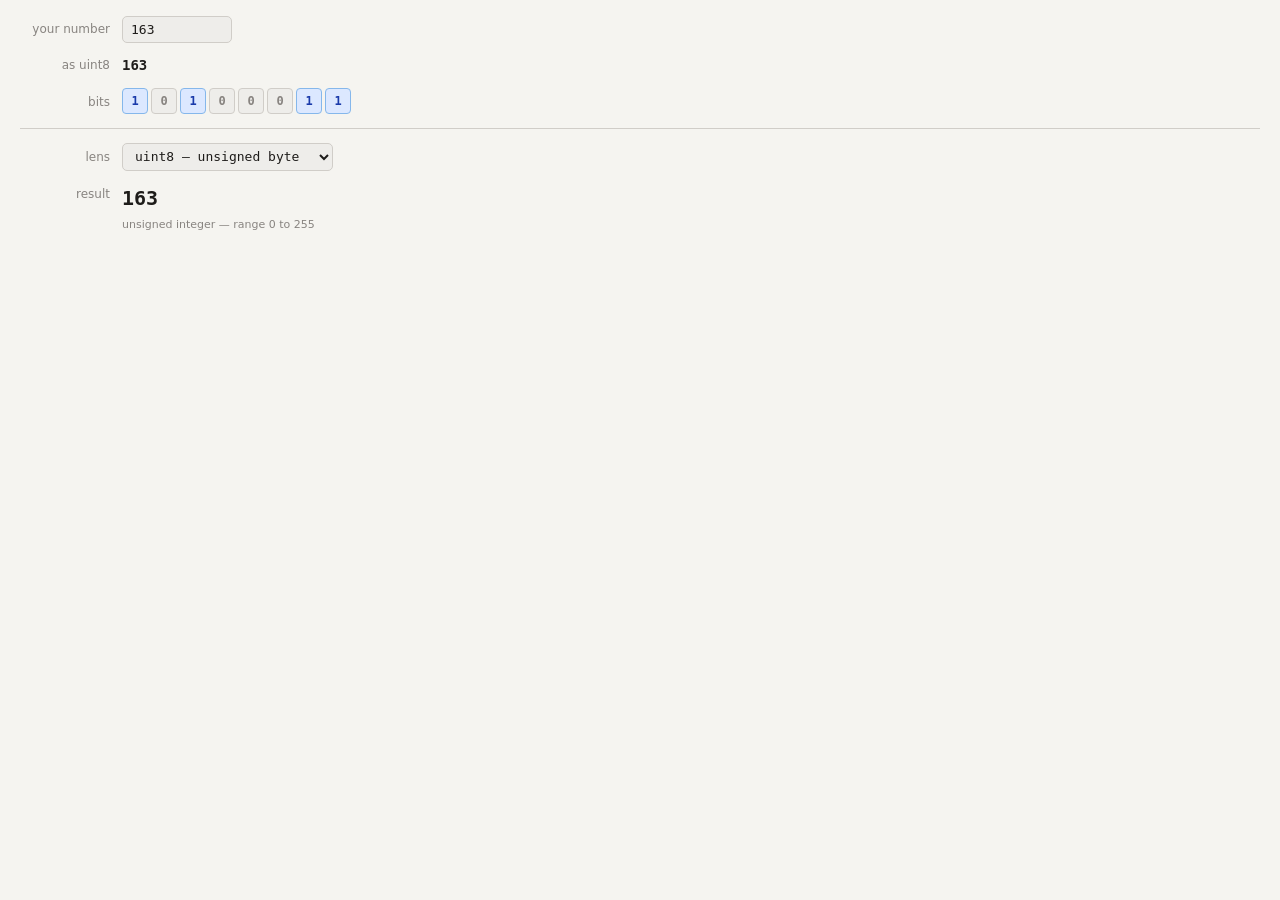
==== gadgets/byte-lens.html @ d00674c3 "130 -> 163 + starting on half-words / words" ====
<!DOCTYPE html>
<html lang="en">
<head>
  <meta charset="UTF-8">
  <meta name="viewport" content="width=device-width, initial-scale=1.0">
  <title>Byte lens</title>
  <style>
    *, *::before, *::after { box-sizing: border-box; margin: 0; padding: 0; }

    :root {
      --bg:       #0f1117;
      --surface:  #181c26;
      --border:   #2a2f3d;
      --text:     #cdd4e0;
      --muted:    #5a6580;
      --mono:     'IBM Plex Mono', 'Fira Mono', monospace;
      --sans:     'IBM Plex Sans', system-ui, sans-serif;
      --blue-bg:  #1a2a4a;
      --blue-fg:  #aaccff;
      --blue-brd: #2a4a8a;
    }

    @media (prefers-color-scheme: light) {
      :root {
        --bg:       #f5f4f0;
        --surface:  #eeedea;
        --border:   #d0cdc8;
        --text:     #1e1c1a;
        --muted:    #888480;
        --blue-bg:  #dce8ff;
        --blue-fg:  #1a3aaa;
        --blue-brd: #85b7eb;
      }
    }

    body {
      background: var(--bg);
      color: var(--text);
      font-family: var(--sans);
      font-size: 14px;
      padding: 1rem 1.25rem 1.25rem;
      line-height: 1.5;
    }

    .row {
      display: flex;
      align-items: center;
      gap: 12px;
      margin-bottom: 12px;
    }

    .lbl {
      font-size: 12px;
      color: var(--muted);
      width: 90px;
      flex-shrink: 0;
      text-align: right;
    }

    input[type=number], select {
      font-family: var(--mono);
      font-size: 13px;
      color: var(--text);
      background: var(--surface);
      border: 1px solid var(--border);
      border-radius: 5px;
      padding: 0.3rem 0.5rem;
      outline: none;
    }

    input[type=number] { width: 110px; }
    input[type=number]:focus, select:focus { border-color: var(--blue-fg); }

    select { cursor: pointer; }

    .mono { font-family: var(--mono); }

    .u8-val {
      font-family: var(--mono);
      font-size: 14px;
      font-weight: 600;
      color: var(--text);
    }

    .u8-note {
      font-size: 11px;
      color: var(--muted);
      margin-left: 4px;
    }

    .bits {
      display: flex;
      gap: 3px;
      flex-wrap: wrap;
    }

    .bit {
      width: 26px;
      height: 26px;
      border-radius: 4px;
      display: flex;
      align-items: center;
      justify-content: center;
      font-family: var(--mono);
      font-size: 12px;
      font-weight: 600;
      border: 1px solid var(--border);
      background: var(--surface);
      color: var(--muted);
    }

    .bit-1 {
      background: var(--blue-bg);
      color: var(--blue-fg);
      border-color: var(--blue-brd);
    }

    .divider {
      height: 1px;
      background: var(--border);
      margin: 14px 0;
    }

    .result-val {
      font-family: var(--mono);
      font-size: 20px;
      font-weight: 600;
      color: var(--text);
      margin-bottom: 4px;
    }

    .result-note {
      font-size: 11px;
      color: var(--muted);
    }

    .swatch-row {
      display: flex;
      align-items: center;
      gap: 10px;
      margin-top: 6px;
    }

    .swatch {
      width: 48px;
      height: 48px;
      border-radius: 6px;
      border: 1px solid var(--border);
      flex-shrink: 0;
    }
  </style>
</head>
<body>

  <div class="row">
    <span class="lbl">your number</span>
    <input type="number" id="inp" value="163" step="1" />
  </div>

  <div class="row">
    <span class="lbl">as uint8</span>
    <span class="u8-val" id="u8val">163</span>
    <span class="u8-note" id="u8note"></span>
  </div>

  <div class="row" style="align-items:flex-start;">
    <span class="lbl" style="padding-top:5px;">bits</span>
    <div class="bits" id="bits"></div>
  </div>

  <div class="divider"></div>

  <div class="row">
    <span class="lbl">lens</span>
    <select id="lens">
      <option value="uint8">uint8 — unsigned byte</option>
      <option value="int8">int8 — signed byte</option>
      <option value="char">char — ASCII character</option>
      <option value="bool">bool — true / false</option>
      <option value="gray">gray — light intensity</option>
      <option value="hex">hex — base 16</option>
      <option value="binary">binary — base 2</option>
    </select>
  </div>

  <div class="row" style="align-items:flex-start; margin-top:4px;">
    <span class="lbl" style="padding-top:2px;">result</span>
    <div>
      <div class="result-val" id="result-val"></div>
      <div id="result-extra"></div>
      <div class="result-note" id="result-note"></div>
    </div>
  </div>

  <script>
    const inp  = document.getElementById('inp');
    const lsel = document.getElementById('lens');

    const CTRL = {8:'\\b (backspace)',9:'\\t (tab)',10:'\\n (newline)',13:'\\r (carriage return)',27:'ESC',0:'\\0 (null)'};

    const lenses = {
      uint8:  (u8) => ({ val: String(u8),  note: 'unsigned integer — range 0 to 255' }),
      int8:   (u8) => {
        const v = u8 >= 128 ? u8 - 256 : u8;
        return { val: String(v), note: v < 0 ? 'values 128..255 map to −128..−1' : 'signed integer — range −128 to 127' };
      },
      char: (u8) => {
        if (CTRL[u8] !== undefined) return { val: CTRL[u8], note: 'non-printable control character' };
        if (u8 < 32)   return { val: '(control char)', note: `ASCII ${u8} — non-printable` };
        if (u8 === 127) return { val: 'DEL', note: 'delete control character' };
        const ch = new TextDecoder('windows-1252').decode(new Uint8Array([u8]));
        const printable = ch.charCodeAt(0) > 31;
        return printable
          ? { val: `'${ch}'`, note: `extended ASCII — code ${u8}` }
          : { val: '(control char)', note: `ASCII ${u8} — non-printable` };
      },
      bool:   (u8) => ({ val: u8 === 0 ? 'false' : 'true', note: u8 === 0 ? 'zero is the only false value' : `any non-zero value is true` }),
      gray:   (u8) => ({ val: `${u8} / 255`, note: 'light intensity — 0 is black, 255 is white', swatch: `rgb(${u8},${u8},${u8})` }),
      hex:    (u8) => ({ val: '0x' + u8.toString(16).toUpperCase().padStart(2,'0'), note: 'base 16 — each digit represents 4 bits' }),
      binary: (u8) => ({ val: '0b' + u8.toString(2).padStart(8,'0'), note: 'base 2 — the raw bit pattern' }),
    };

    function update() {
      const raw = parseInt(inp.value, 10);
      if (isNaN(raw)) return;

      const buf = new ArrayBuffer(1);
      new DataView(buf).setUint8(0, raw);
      const u8 = new DataView(buf).getUint8(0);

      document.getElementById('u8val').textContent = u8;
      document.getElementById('u8note').textContent = raw !== u8
        ? (raw < 0 ? `(${raw} wrapped around)` : `(${raw} truncated to 8 bits)`)
        : '';

      const bin = u8.toString(2).padStart(8, '0');
      document.getElementById('bits').innerHTML = bin.split('').map(b =>
        `<div class="bit ${b==='1'?'bit-1':''}">${b}</div>`
      ).join('');

      const { val, note, swatch } = lenses[lsel.value](u8);
      document.getElementById('result-val').textContent = val;
      document.getElementById('result-note').textContent = note;

      const extra = document.getElementById('result-extra');
      if (swatch) {
        extra.innerHTML = `<div class="swatch-row">
          <div class="swatch" style="background:${swatch};"></div>
          <span class="result-note">${swatch}</span>
        </div>`;
      } else {
        extra.innerHTML = '';
      }

      // Tell parent iframe our content height
      window.parent.postMessage({
        type: 'gadget-height',
        src: window.location.pathname,
        height: document.body.scrollHeight
      }, '*');
    }

    inp.addEventListener('input', update);
    lsel.addEventListener('change', update);
    update();
  </script>
</body>
</html>
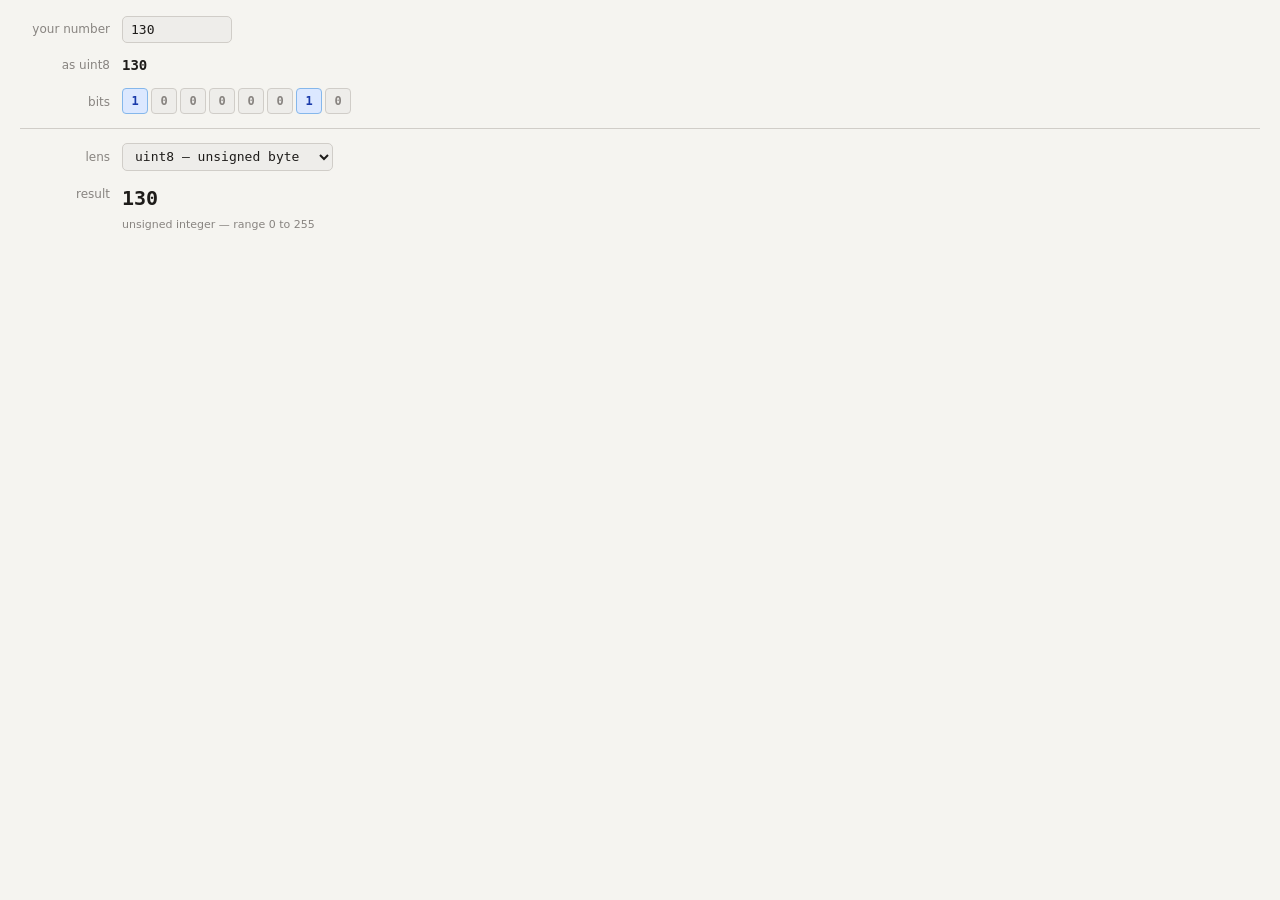
==== commit a54a03c1: "fixing light theme" ====
--- a/gadgets/byte-lens.html
+++ b/gadgets/byte-lens.html
@@ -21,7 +21,7 @@
     }
 
     @media (prefers-color-scheme: light) {
-      :root {
+      :root:not([data-theme]) {
         --bg:       #f5f4f0;
         --surface:  #eeedea;
         --border:   #d0cdc8;
@@ -33,6 +33,17 @@
       }
     }
 
+    :root[data-theme="light"] {
+      --bg:       #f5f4f0;
+      --surface:  #eeedea;
+      --border:   #d0cdc8;
+      --text:     #1e1c1a;
+      --muted:    #888480;
+      --blue-bg:  #dce8ff;
+      --blue-fg:  #1a3aaa;
+      --blue-brd: #85b7eb;
+    }
+
     body {
       background: var(--bg);
       color: var(--text);
@@ -154,12 +165,12 @@
 
   <div class="row">
     <span class="lbl">your number</span>
-    <input type="number" id="inp" value="163" step="1" />
+    <input type="number" id="inp" value="130" step="1" />
   </div>
 
   <div class="row">
     <span class="lbl">as uint8</span>
-    <span class="u8-val" id="u8val">163</span>
+    <span class="u8-val" id="u8val">130</span>
     <span class="u8-note" id="u8note"></span>
   </div>
 
@@ -193,6 +204,20 @@
   </div>
 
   <script>
+    // Theme: read from ?theme= on load, update live if the parent page toggles it.
+    (function () {
+      const param = new URLSearchParams(window.location.search).get('theme');
+      if (param === 'light' || param === 'dark') {
+        document.documentElement.setAttribute('data-theme', param);
+      }
+    })();
+
+    window.addEventListener('message', (e) => {
+      if (e.data?.type === 'set-theme') {
+        document.documentElement.setAttribute('data-theme', e.data.theme);
+      }
+    });
+
     const inp  = document.getElementById('inp');
     const lsel = document.getElementById('lens');
 
@@ -204,15 +229,11 @@
         const v = u8 >= 128 ? u8 - 256 : u8;
         return { val: String(v), note: v < 0 ? 'values 128..255 map to −128..−1' : 'signed integer — range −128 to 127' };
       },
-      char: (u8) => {
+      char:   (u8) => {
         if (CTRL[u8] !== undefined) return { val: CTRL[u8], note: 'non-printable control character' };
-        if (u8 < 32)   return { val: '(control char)', note: `ASCII ${u8} — non-printable` };
+        if (u8 < 32)  return { val: '(control char)', note: `ASCII ${u8} — non-printable` };
         if (u8 === 127) return { val: 'DEL', note: 'delete control character' };
-        const ch = new TextDecoder('windows-1252').decode(new Uint8Array([u8]));
-        const printable = ch.charCodeAt(0) > 31;
-        return printable
-          ? { val: `'${ch}'`, note: `extended ASCII — code ${u8}` }
-          : { val: '(control char)', note: `ASCII ${u8} — non-printable` };
+        return { val: `'${String.fromCharCode(u8)}'`, note: `ASCII character — code ${u8}` };
       },
       bool:   (u8) => ({ val: u8 === 0 ? 'false' : 'true', note: u8 === 0 ? 'zero is the only false value' : `any non-zero value is true` }),
       gray:   (u8) => ({ val: `${u8} / 255`, note: 'light intensity — 0 is black, 255 is white', swatch: `rgb(${u8},${u8},${u8})` }),
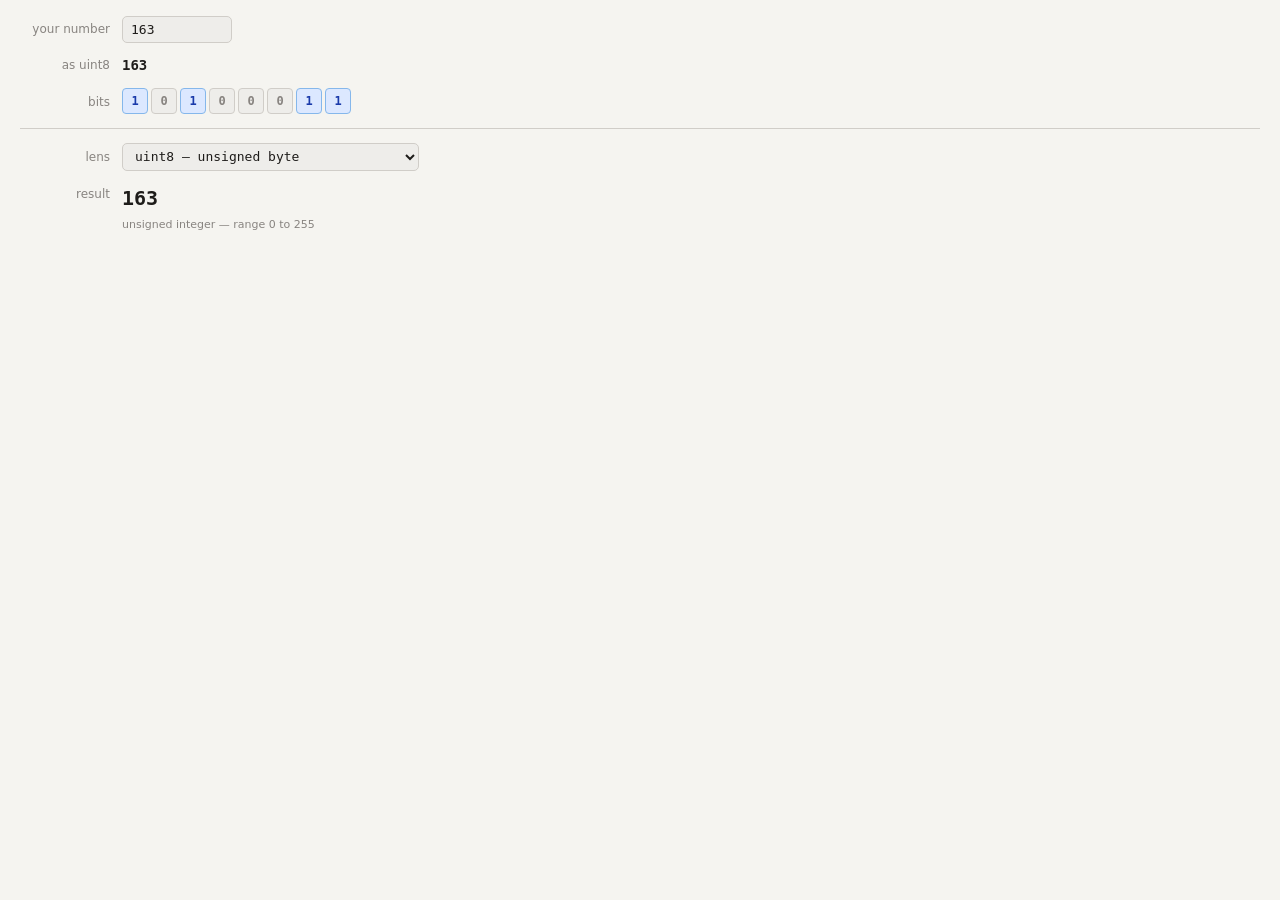
==== commit 883d0d7f: "Progress & fixes" ====
--- a/gadgets/byte-lens.html
+++ b/gadgets/byte-lens.html
@@ -159,13 +159,54 @@
       border: 1px solid var(--border);
       flex-shrink: 0;
     }
+
+    .bitfield-row {
+      display: flex;
+      gap: 6px;
+      margin-top: 4px;
+      flex-wrap: wrap;
+    }
+
+    .bitfield-item {
+      display: flex;
+      flex-direction: column;
+      align-items: center;
+      gap: 2px;
+    }
+
+    .bitfield-badge {
+      width: 38px;
+      height: 24px;
+      border-radius: 4px;
+      border: 1px solid var(--border);
+      display: flex;
+      align-items: center;
+      justify-content: center;
+      font-family: var(--mono);
+      font-size: 10px;
+      font-weight: 600;
+      background: var(--surface);
+      color: var(--muted);
+    }
+
+    .bitfield-badge.is-true {
+      background: var(--blue-bg);
+      color: var(--blue-fg);
+      border-color: var(--blue-brd);
+    }
+
+    .bitfield-index {
+      font-family: var(--mono);
+      font-size: 10px;
+      color: var(--muted);
+    }
   </style>
 </head>
 <body>
 
   <div class="row">
     <span class="lbl">your number</span>
-    <input type="number" id="inp" value="130" step="1" />
+    <input type="number" id="inp" value="163" step="1" />
   </div>
 
   <div class="row">
@@ -188,7 +229,10 @@
       <option value="int8">int8 — signed byte</option>
       <option value="char">char — ASCII character</option>
       <option value="bool">bool — true / false</option>
+      <option value="bitfield">bitfield — 8 booleans</option>
       <option value="gray">gray — light intensity</option>
+      <option value="fixed">fixed-point — 3 fractional digits</option>
+      <option value="float">float8 — E4M3 floating point</option>
       <option value="hex">hex — base 16</option>
       <option value="binary">binary — base 2</option>
     </select>
@@ -236,7 +280,46 @@
         return { val: `'${String.fromCharCode(u8)}'`, note: `ASCII character — code ${u8}` };
       },
       bool:   (u8) => ({ val: u8 === 0 ? 'false' : 'true', note: u8 === 0 ? 'zero is the only false value' : `any non-zero value is true` }),
+      bitfield: (u8) => {
+        const bits = u8.toString(2).padStart(8, '0').split('').map(b => b === '1');
+        return {
+          val: bits.filter(Boolean).length + ' of 8 are true',
+          note: 'each bit read independently as its own true/false value',
+          bitfield: bits,
+        };
+      },
       gray:   (u8) => ({ val: `${u8} / 255`, note: 'light intensity — 0 is black, 255 is white', swatch: `rgb(${u8},${u8},${u8})` }),
+      fixed:  (u8) => {
+        // 3 fractional "digits" out of 8 bits: top 5 bits = whole part, bottom 3 bits = eighths
+        const v = u8 >= 128 ? u8 - 256 : u8;
+        const whole = v >> 3;
+        const frac  = v & 0b111;
+        const value = whole + frac / 8;
+        return {
+          val: value.toFixed(3),
+          note: `top 5 bits = whole part (${whole}), bottom 3 bits = eighths (${frac}/8) — range 0 to 31.875, fixed step of 0.125`,
+        };
+      },
+      float:  (u8) => {
+        const sign = (u8 >> 7) & 1;
+        const exp  = (u8 >> 3) & 0xF;
+        const mant = u8 & 0x7;
+        let value, note;
+        if (exp === 0xF && mant === 0x7) {
+          value = 'NaN';
+          note = 'exponent and mantissa both all-ones — not a number (E4M3 reserves only this one pattern)';
+        } else if (exp === 0) {
+          value = ((mant / 8) * Math.pow(2, 1 - 7)) * (sign ? -1 : 1);
+          note = `subnormal — exponent is all-zero, value = (mantissa/8) × 2⁻⁶ = ${mant}/8 × 2⁻⁶`;
+        } else {
+          value = ((1 + mant / 8) * Math.pow(2, exp - 7)) * (sign ? -1 : 1);
+          note = `normal — sign ${sign}, exponent ${exp} (bias 7 → 2^${exp - 7}), mantissa ${mant}/8 → (1 + ${mant}/8) × 2^${exp - 7}`;
+        }
+        return {
+          val: typeof value === 'number' ? value.toString() : value,
+          note: `E4M3: 1 sign bit, 4 exponent bits, 3 mantissa bits — ${note}`,
+        };
+      },
       hex:    (u8) => ({ val: '0x' + u8.toString(16).toUpperCase().padStart(2,'0'), note: 'base 16 — each digit represents 4 bits' }),
       binary: (u8) => ({ val: '0b' + u8.toString(2).padStart(8,'0'), note: 'base 2 — the raw bit pattern' }),
     };
@@ -259,7 +342,7 @@
         `<div class="bit ${b==='1'?'bit-1':''}">${b}</div>`
       ).join('');
 
-      const { val, note, swatch } = lenses[lsel.value](u8);
+      const { val, note, swatch, bitfield } = lenses[lsel.value](u8);
       document.getElementById('result-val').textContent = val;
       document.getElementById('result-note').textContent = note;
 
@@ -269,6 +352,15 @@
           <div class="swatch" style="background:${swatch};"></div>
           <span class="result-note">${swatch}</span>
         </div>`;
+      } else if (bitfield) {
+        extra.innerHTML = `<div class="bitfield-row">${
+          bitfield.map((b, i) => `
+            <div class="bitfield-item">
+              <div class="bitfield-badge ${b ? 'is-true' : ''}">${b ? 'T' : 'F'}</div>
+              <span class="bitfield-index">${i}</span>
+            </div>
+          `).join('')
+        }</div>`;
       } else {
         extra.innerHTML = '';
       }
